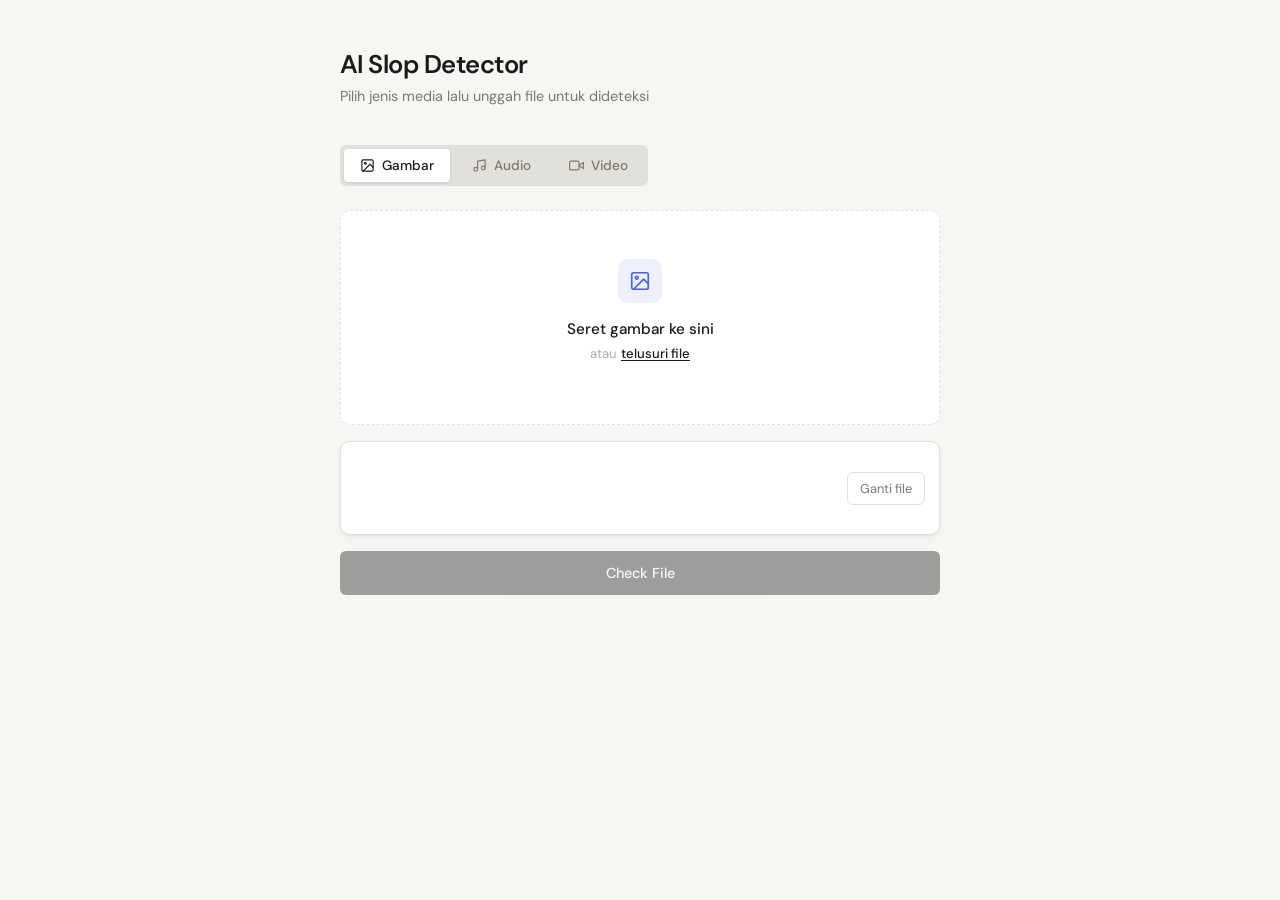
==== extension/src/entrypoints/options/index.html @ 97171d45 "feat: add upload page" ====
<!DOCTYPE html>
<html lang="id">
<head>
    <meta charset="UTF-8" />
    <meta name="viewport" content="width=device-width, initial-scale=1.0" />
    <title>AI Slop Detector</title>
    <link rel="stylesheet" href="./style.css" />
    <meta name="manifest.open_in_tab" content="true" />
</head>

<body>
    <!-- ui is generated by AI slop, how ironic -->

    <div class="container">

        <!-- Header -->
        <div class="header">
            <h1>AI Slop Detector</h1>
            <p>Pilih jenis media lalu unggah file untuk dideteksi</p>
        </div>

        <!-- Tab Group -->
        <div class="tab-group" role="tablist" aria-label="Jenis media">
            <button class="tab-btn active" data-type="image" role="tab">
                <svg viewBox="0 0 24 24" fill="none" stroke="currentColor" stroke-width="1.8" stroke-linecap="round"
                    stroke-linejoin="round">
                    <rect x="3" y="3" width="18" height="18" rx="2" />
                    <circle cx="8.5" cy="8.5" r="1.5" />
                    <polyline points="21 15 16 10 5 21" />
                </svg>
                Gambar
            </button>
            <button class="tab-btn" data-type="audio" role="tab">
                <svg viewBox="0 0 24 24" fill="none" stroke="currentColor" stroke-width="1.8" stroke-linecap="round"
                    stroke-linejoin="round">
                    <path d="M9 18V5l12-2v13" />
                    <circle cx="6" cy="18" r="3" />
                    <circle cx="18" cy="16" r="3" />
                </svg>
                Audio
            </button>
            <button class="tab-btn" data-type="video" role="tab">
                <svg viewBox="0 0 24 24" fill="none" stroke="currentColor" stroke-width="1.8" stroke-linecap="round"
                    stroke-linejoin="round">
                    <polygon points="23 7 16 12 23 17 23 7" />
                    <rect x="1" y="5" width="15" height="14" rx="2" />
                </svg>
                Video
            </button>
        </div>

        <!-- Drop Zone -->
        <div class="drop-zone" id="dropZone" role="button" aria-label="Seret file atau klik untuk telusuri">
            <input type="file" id="fileInput" aria-label="Input file" />
            <div class="drop-icon image" id="dropIcon">
                <svg viewBox="0 0 24 24" fill="none" stroke="currentColor" stroke-width="1.8" stroke-linecap="round"
                    stroke-linejoin="round">
                    <rect x="3" y="3" width="18" height="18" rx="2" />
                    <circle cx="8.5" cy="8.5" r="1.5" />
                    <polyline points="21 15 16 10 5 21" />
                </svg>
            </div>
            <h3 id="dropTitle">Seret gambar ke sini</h3>
            <p>atau <span class="browse-link">telusuri file</span></p>
            <div class="format-tags" id="formatTags"></div>
        </div>

        <div class="file-card" id="fileCard" hidden>
            <div class="file-preview" id="filePreview"></div>
            <div class="file-info">
                <div class="file-name" id="fileName"></div>
                <div class="file-meta" id="fileMeta"></div>
            </div>
            <button class="change-btn" id="changeBtn">Ganti file</button>
        </div>

        <button class="btn-primary" id="processBtn" disabled>
            <span id="processBtnLabel">Check File</span>
        </button>

    </div>

    <!-- Toast -->
    <div class="toast" id="toast" role="status" aria-live="polite"></div>

    <!-- Templates -->
    <template id="tpl-icon-image">
        <svg viewBox="0 0 24 24" fill="none" stroke="currentColor" stroke-width="1.8" stroke-linecap="round"
            stroke-linejoin="round">
            <rect x="3" y="3" width="18" height="18" rx="2" />
            <circle cx="8.5" cy="8.5" r="1.5" />
            <polyline points="21 15 16 10 5 21" />
        </svg>
    </template>

    <template id="tpl-icon-audio">
        <svg viewBox="0 0 24 24" fill="none" stroke="currentColor" stroke-width="1.8" stroke-linecap="round"
            stroke-linejoin="round">
            <path d="M9 18V5l12-2v13" />
            <circle cx="6" cy="18" r="3" />
            <circle cx="18" cy="16" r="3" />
        </svg>
    </template>

    <template id="tpl-icon-video">
        <svg viewBox="0 0 24 24" fill="none" stroke="currentColor" stroke-width="1.8" stroke-linecap="round"
            stroke-linejoin="round">
            <polygon points="23 7 16 12 23 17 23 7" />
            <rect x="1" y="5" width="15" height="14" rx="2" />
        </svg>
    </template>

    <!-- Preview: gambar -->
    <template id="tpl-preview-image">
        <img class="preview-img" alt="Preview gambar" />
    </template>

    <!-- Preview: video -->
    <template id="tpl-preview-video">
        <video class="preview-video" muted></video>
    </template>

    <!-- Preview: audio -->
    <template id="tpl-preview-audio">
        <div class="preview-audio-icon"></div>
        <audio class="preview-audio" controls></audio>
    </template>

    <script src="./upload.ts" type="module"></script>
</body>

</html>
---- extension/src/entrypoints/options/style.css ----
@import url('https://fonts.googleapis.com/css2?family=DM+Sans:wght@300;400;500;600&family=DM+Mono:wght@400;500&display=swap');

*, *::before, *::after { box-sizing: border-box; margin: 0; padding: 0; }

:root {
  --bg: #f7f6f3;
  --surface: #ffffff;
  --border: #e2e0da;
  --border-active: #1a1a1a;
  --text-primary: #1a1a1a;
  --text-secondary: #7a7870;
  --text-muted: #b0ada5;
  --accent: #1a1a1a;
  --accent-hover: #333;
  --image-color: #4361ee;
  --image-bg: #eef0fd;
  --audio-color: #7b2d8b;
  --audio-bg: #f3e8f7;
  --video-color: #d97706;
  --video-bg: #fef3cd;
  --radius: 10px;
  --radius-sm: 6px;
  --shadow: 0 1px 3px rgba(0,0,0,0.06), 0 4px 12px rgba(0,0,0,0.04);
}

body {
  font-family: 'DM Sans', sans-serif;
  background-color: var(--bg);
  color: var(--text-primary);
  min-height: 100vh;
  display: flex;
  align-items: flex-start;
  justify-content: center;
  padding: 48px 16px;
}

.container { width: 100%; max-width: 600px; }

/* Header */
.header { margin-bottom: 40px; }
.header h1 { font-size: 1.6rem; font-weight: 600; letter-spacing: -0.02em; margin-bottom: 6px; }
.header p  { font-size: 0.9rem; color: var(--text-secondary); }

/* Tabs */
.tab-group {
  display: flex;
  gap: 6px;
  background: var(--border);
  padding: 4px;
  border-radius: var(--radius-sm);
  margin-bottom: 24px;
  width: fit-content;
}

.tab-btn {
  display: flex;
  align-items: center;
  gap: 7px;
  padding: 8px 16px;
  border: none;
  background: transparent;
  border-radius: calc(var(--radius-sm) - 2px);
  font-family: 'DM Sans', sans-serif;
  font-size: 0.85rem;
  font-weight: 500;
  color: var(--text-secondary);
  cursor: pointer;
  transition: all 0.15s ease;
  white-space: nowrap;
}

.tab-btn:hover { color: var(--text-primary); }
.tab-btn.active { background: var(--surface); color: var(--text-primary); box-shadow: 0 1px 3px rgba(0,0,0,0.1); }
.tab-btn svg { width: 15px; height: 15px; flex-shrink: 0; }

/* Drop Zone */
.drop-zone {
  background: var(--surface);
  border: 1.5px dashed var(--border);
  border-radius: var(--radius);
  padding: 48px 32px;
  text-align: center;
  cursor: pointer;
  transition: all 0.2s ease;
  position: relative;
  margin-bottom: 16px;
}

.drop-zone:hover, .drop-zone.drag-over { border-color: var(--border-active); background: #fafaf8; }
.drop-zone.drag-over { background: #f4f4f0; }

.drop-zone input[type="file"] {
  position: absolute;
  inset: 0;
  opacity: 0;
  cursor: pointer;
  width: 100%;
  height: 100%;
}

.drop-icon {
  width: 44px;
  height: 44px;
  margin: 0 auto 16px;
  border-radius: 10px;
  display: flex;
  align-items: center;
  justify-content: center;
}

.drop-icon.image { background: var(--image-bg); color: var(--image-color); }
.drop-icon.audio { background: var(--audio-bg); color: var(--audio-color); }
.drop-icon.video { background: var(--video-bg); color: var(--video-color); }
.drop-icon svg { width: 22px; height: 22px; }

.drop-zone h3 { font-size: 0.95rem; font-weight: 500; margin-bottom: 6px; }
.drop-zone p  { font-size: 0.82rem; color: var(--text-muted); }

.browse-link {
  color: var(--text-primary);
  text-decoration: underline;
  text-underline-offset: 2px;
  font-weight: 500;
}

.format-tags { display: flex; gap: 6px; justify-content: center; flex-wrap: wrap; margin-top: 14px; }

.format-tag {
  font-family: 'DM Mono', monospace;
  font-size: 0.72rem;
  padding: 3px 8px;
  border-radius: 4px;
  background: var(--bg);
  color: var(--text-muted);
  border: 1px solid var(--border);
}

/* File Card (preview setelah file dipilih) */
.file-card {
  background: var(--surface);
  border: 1px solid var(--border);
  border-radius: var(--radius);
  padding: 14px;
  display: flex;
  align-items: center;
  gap: 14px;
  margin-bottom: 16px;
  box-shadow: var(--shadow);
  animation: slideIn 0.2s ease;
}

@keyframes slideIn {
  from { opacity: 0; transform: translateY(-6px); }
  to   { opacity: 1; transform: translateY(0); }
}

/* Preview area */
.file-preview {
  flex-shrink: 0;
  width: 64px;
  height: 64px;
  border-radius: var(--radius-sm);
  overflow: hidden;
  display: flex;
  align-items: center;
  justify-content: center;
}

.preview-img,
.preview-video {
  width: 100%;
  height: 100%;
  object-fit: cover;
  border-radius: var(--radius-sm);
}

/* Audio preview: icon besar + player di bawah file-card */
.preview-audio-icon {
  width: 100%;
  height: 100%;
  display: flex;
  align-items: center;
  justify-content: center;
  border-radius: var(--radius-sm);
}
.preview-audio-icon svg { width: 24px; height: 24px; }

.file-preview.image { background: var(--image-bg); color: var(--image-color); }
.file-preview.audio { background: var(--audio-bg); color: var(--audio-color); }
.file-preview.video { background: var(--video-bg); color: var(--video-color); }

/* Audio player baris kedua */
.audio-player-row {
  margin-bottom: 16px;
}
.audio-player-row audio {
  width: 100%;
  height: 36px;
  border-radius: var(--radius-sm);
}

.file-info { flex: 1; min-width: 0; }
.file-name { font-size: 0.875rem; font-weight: 500; white-space: nowrap; overflow: hidden; text-overflow: ellipsis; margin-bottom: 3px; }
.file-meta { font-size: 0.78rem; color: var(--text-muted); font-family: 'DM Mono', monospace; }

.change-btn {
  flex-shrink: 0;
  padding: 7px 12px;
  background: transparent;
  border: 1px solid var(--border);
  border-radius: var(--radius-sm);
  font-family: 'DM Sans', sans-serif;
  font-size: 0.8rem;
  color: var(--text-secondary);
  cursor: pointer;
  transition: all 0.15s;
  white-space: nowrap;
}
.change-btn:hover { border-color: var(--border-active); color: var(--text-primary); }

/* Process Button */
.btn-primary {
  width: 100%;
  padding: 13px 24px;
  background: var(--accent);
  color: #fff;
  border: none;
  border-radius: var(--radius-sm);
  font-family: 'DM Sans', sans-serif;
  font-size: 0.9rem;
  font-weight: 500;
  cursor: pointer;
  transition: background 0.15s ease;
  display: flex;
  align-items: center;
  justify-content: center;
  gap: 8px;
}

.btn-primary:hover:not(:disabled) { background: var(--accent-hover); }
.btn-primary:disabled { opacity: 0.4; cursor: not-allowed; }
.btn-primary svg { width: 16px; height: 16px; }

/* Toast */
.toast {
  position: fixed;
  bottom: 28px;
  left: 50%;
  transform: translateX(-50%) translateY(20px);
  background: var(--text-primary);
  color: #fff;
  padding: 10px 18px;
  border-radius: 30px;
  font-size: 0.85rem;
  font-weight: 500;
  opacity: 0;
  pointer-events: none;
  transition: all 0.25s ease;
  white-space: nowrap;
  z-index: 100;
}
.toast.show { opacity: 1; transform: translateX(-50%) translateY(0); }

@media (max-width: 480px) {
  body { padding: 24px 12px; }
  .header h1 { font-size: 1.3rem; }
  .drop-zone { padding: 36px 20px; }
  .tab-btn { padding: 7px 12px; font-size: 0.82rem; }
}
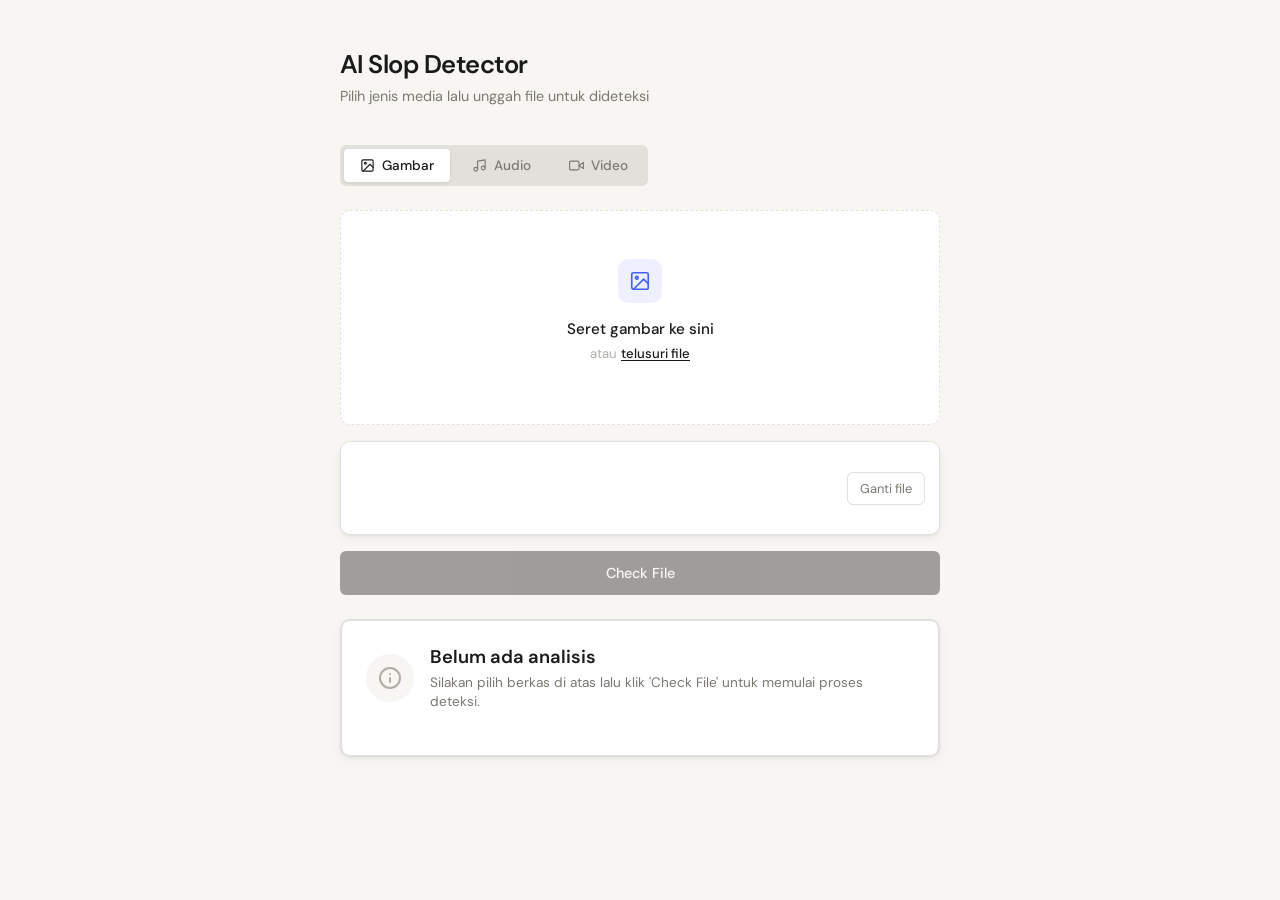
==== commit 50e48052: "feat: integrate api to extension" ====
--- a/extension/src/entrypoints/options/index.html
+++ b/extension/src/entrypoints/options/index.html
@@ -78,6 +78,34 @@
             <span id="processBtnLabel">Check File</span>
         </button>
 
+        <!-- Result Card -->
+        <div class="result-card state-placeholder" id="resultCard">
+            <div class="result-header">
+                <div class="result-status-icon" id="resultStatusIcon">
+                    <svg viewBox="0 0 24 24" fill="none" stroke="currentColor" stroke-width="2" stroke-linecap="round" stroke-linejoin="round">
+                        <circle cx="12" cy="12" r="10" />
+                        <line x1="12" y1="16" x2="12" y2="12" />
+                        <line x1="12" y1="8" x2="12.01" y2="8" />
+                    </svg>
+                </div>
+                <div>
+                    <h2 class="result-title" id="resultTitle">Belum ada analisis</h2>
+                    <p class="result-desc" id="resultDesc">Silakan pilih berkas di atas lalu klik 'Check File' untuk memulai proses deteksi.</p>
+                </div>
+            </div>
+            <div class="result-body">
+                <div class="confidence-container">
+                    <div class="confidence-header">
+                        <span class="confidence-label">Tingkat Keyakinan (Confidence)</span>
+                        <span class="confidence-value" id="confidenceValue">0%</span>
+                    </div>
+                    <div class="confidence-bar-bg">
+                        <div class="confidence-bar" id="confidenceBar"></div>
+                    </div>
+                </div>
+            </div>
+        </div>
+
     </div>
 
     <!-- Toast -->
@@ -126,6 +154,43 @@
         <audio class="preview-audio" controls></audio>
     </template>
 
+    <!-- Result Icons -->
+    <template id="tpl-icon-result-ai">
+        <svg viewBox="0 0 24 24" fill="none" stroke="currentColor" stroke-width="2" stroke-linecap="round" stroke-linejoin="round">
+            <rect x="3" y="11" width="18" height="10" rx="2" />
+            <circle cx="12" cy="5" r="2" />
+            <path d="M12 7v4M8 15h.01M16 15h.01" />
+        </svg>
+    </template>
+
+    <template id="tpl-icon-result-human">
+        <svg viewBox="0 0 24 24" fill="none" stroke="currentColor" stroke-width="2" stroke-linecap="round" stroke-linejoin="round">
+            <path d="M22 11.08V12a10 10 0 1 1-5.93-9.14" />
+            <polyline points="22 4 12 14.01 9 11.01" />
+        </svg>
+    </template>
+
+    <template id="tpl-icon-result-placeholder">
+        <svg viewBox="0 0 24 24" fill="none" stroke="currentColor" stroke-width="2" stroke-linecap="round" stroke-linejoin="round">
+            <circle cx="12" cy="12" r="10" />
+            <line x1="12" y1="16" x2="12" y2="12" />
+            <line x1="12" y1="8" x2="12.01" y2="8" />
+        </svg>
+    </template>
+
+    <template id="tpl-icon-result-loading">
+        <svg class="spinner" viewBox="0 0 24 24" fill="none" stroke="currentColor" stroke-width="2" stroke-linecap="round" stroke-linejoin="round">
+            <line x1="12" y1="2" x2="12" y2="6" />
+            <line x1="12" y1="18" x2="12" y2="22" />
+            <line x1="4.93" y1="4.93" x2="7.76" y2="7.76" />
+            <line x1="16.24" y1="16.24" x2="19.07" y2="19.07" />
+            <line x1="2" y1="12" x2="6" y2="12" />
+            <line x1="18" y1="12" x2="22" y2="12" />
+            <line x1="4.93" y1="19.07" x2="7.76" y2="16.24" />
+            <line x1="16.24" y1="7.76" x2="19.07" y2="4.93" />
+        </svg>
+    </template>
+
     <script src="./upload.ts" type="module"></script>
 </body>
 
--- a/extension/src/entrypoints/options/style.css
+++ b/extension/src/entrypoints/options/style.css
@@ -18,6 +18,12 @@
   --audio-bg: #f3e8f7;
   --video-color: #d97706;
   --video-bg: #fef3cd;
+  --success-color: #16a34a;
+  --success-bg: #f0fdf4;
+  --success-border: #bbf7d0;
+  --danger-color: #dc2626;
+  --danger-bg: #fef2f2;
+  --danger-border: #fecaca;
   --radius: 10px;
   --radius-sm: 6px;
   --shadow: 0 1px 3px rgba(0,0,0,0.06), 0 4px 12px rgba(0,0,0,0.04);
@@ -267,3 +273,193 @@
   .drop-zone { padding: 36px 20px; }
   .tab-btn { padding: 7px 12px; font-size: 0.82rem; }
 }
+
+/* Result Card styling */
+.result-card {
+  background: var(--surface);
+  border: 2px solid var(--border);
+  border-radius: var(--radius);
+  padding: 24px;
+  margin-top: 24px;
+  box-shadow: var(--shadow);
+  animation: slideIn 0.3s cubic-bezier(0.16, 1, 0.3, 1);
+  display: flex;
+  flex-direction: column;
+  gap: 20px;
+}
+
+/* Dynamically styled states */
+.result-card.state-ai {
+  border-color: var(--danger-border);
+  background: var(--danger-bg);
+}
+
+.result-card.state-human {
+  border-color: var(--success-border);
+  background: var(--success-bg);
+}
+
+.result-header {
+  display: flex;
+  align-items: center;
+  gap: 16px;
+}
+
+.result-status-icon {
+  width: 48px;
+  height: 48px;
+  border-radius: 50%;
+  display: flex;
+  align-items: center;
+  justify-content: center;
+  flex-shrink: 0;
+}
+
+.state-ai .result-status-icon {
+  background: var(--danger-border);
+  color: var(--danger-color);
+}
+
+.state-human .result-status-icon {
+  background: var(--success-border);
+  color: var(--success-color);
+}
+
+.result-status-icon svg {
+  width: 24px;
+  height: 24px;
+}
+
+.result-title {
+  font-size: 1.15rem;
+  font-weight: 600;
+  margin-bottom: 4px;
+}
+
+.state-ai .result-title {
+  color: #991b1b;
+}
+
+.state-human .result-title {
+  color: #166534;
+}
+
+.result-desc {
+  font-size: 0.85rem;
+  color: var(--text-secondary);
+  line-height: 1.4;
+}
+
+.state-ai .result-desc {
+  color: #7f1d1d;
+}
+
+.state-human .result-desc {
+  color: #14532d;
+}
+
+.confidence-container {
+  display: flex;
+  flex-direction: column;
+  gap: 8px;
+  padding-top: 12px;
+  border-top: 1px dashed rgba(0, 0, 0, 0.08);
+}
+
+.confidence-header {
+  display: flex;
+  justify-content: space-between;
+  align-items: center;
+  font-size: 0.82rem;
+  font-weight: 500;
+}
+
+.state-ai .confidence-label {
+  color: #7f1d1d;
+}
+
+.state-human .confidence-label {
+  color: #14532d;
+}
+
+.confidence-value {
+  font-family: 'DM Mono', monospace;
+  font-weight: 600;
+  font-size: 0.9rem;
+}
+
+.state-ai .confidence-value {
+  color: var(--danger-color);
+}
+
+.state-human .confidence-value {
+  color: var(--success-color);
+}
+
+.confidence-bar-bg {
+  width: 100%;
+  height: 8px;
+  background: rgba(0, 0, 0, 0.05);
+  border-radius: 4px;
+  overflow: hidden;
+}
+
+.confidence-bar {
+  height: 100%;
+  border-radius: 4px;
+  width: 0;
+  transition: width 0.8s cubic-bezier(0.16, 1, 0.3, 1);
+}
+
+.state-ai .confidence-bar {
+  background: var(--danger-color);
+}
+
+.state-human .confidence-bar {
+  background: var(--success-color);
+}
+
+/* Dynamically styled states for placeholder and loading */
+.result-card.state-placeholder {
+  border-color: var(--border);
+  background: var(--surface);
+}
+
+.result-card.state-loading {
+  border-color: var(--border);
+  background: var(--surface);
+}
+
+.state-placeholder .result-status-icon {
+  background: var(--bg);
+  color: var(--text-muted);
+}
+
+.state-loading .result-status-icon {
+  background: var(--bg);
+  color: var(--image-color);
+}
+
+.state-placeholder .result-title,
+.state-loading .result-title {
+  color: var(--text-primary);
+}
+
+.state-placeholder .result-desc,
+.state-loading .result-desc {
+  color: var(--text-secondary);
+}
+
+.state-placeholder .confidence-container,
+.state-loading .confidence-container {
+  display: none;
+}
+
+@keyframes spin {
+  from { transform: rotate(0deg); }
+  to { transform: rotate(360deg); }
+}
+
+.spinner {
+  animation: spin 1.2s linear infinite;
+}
